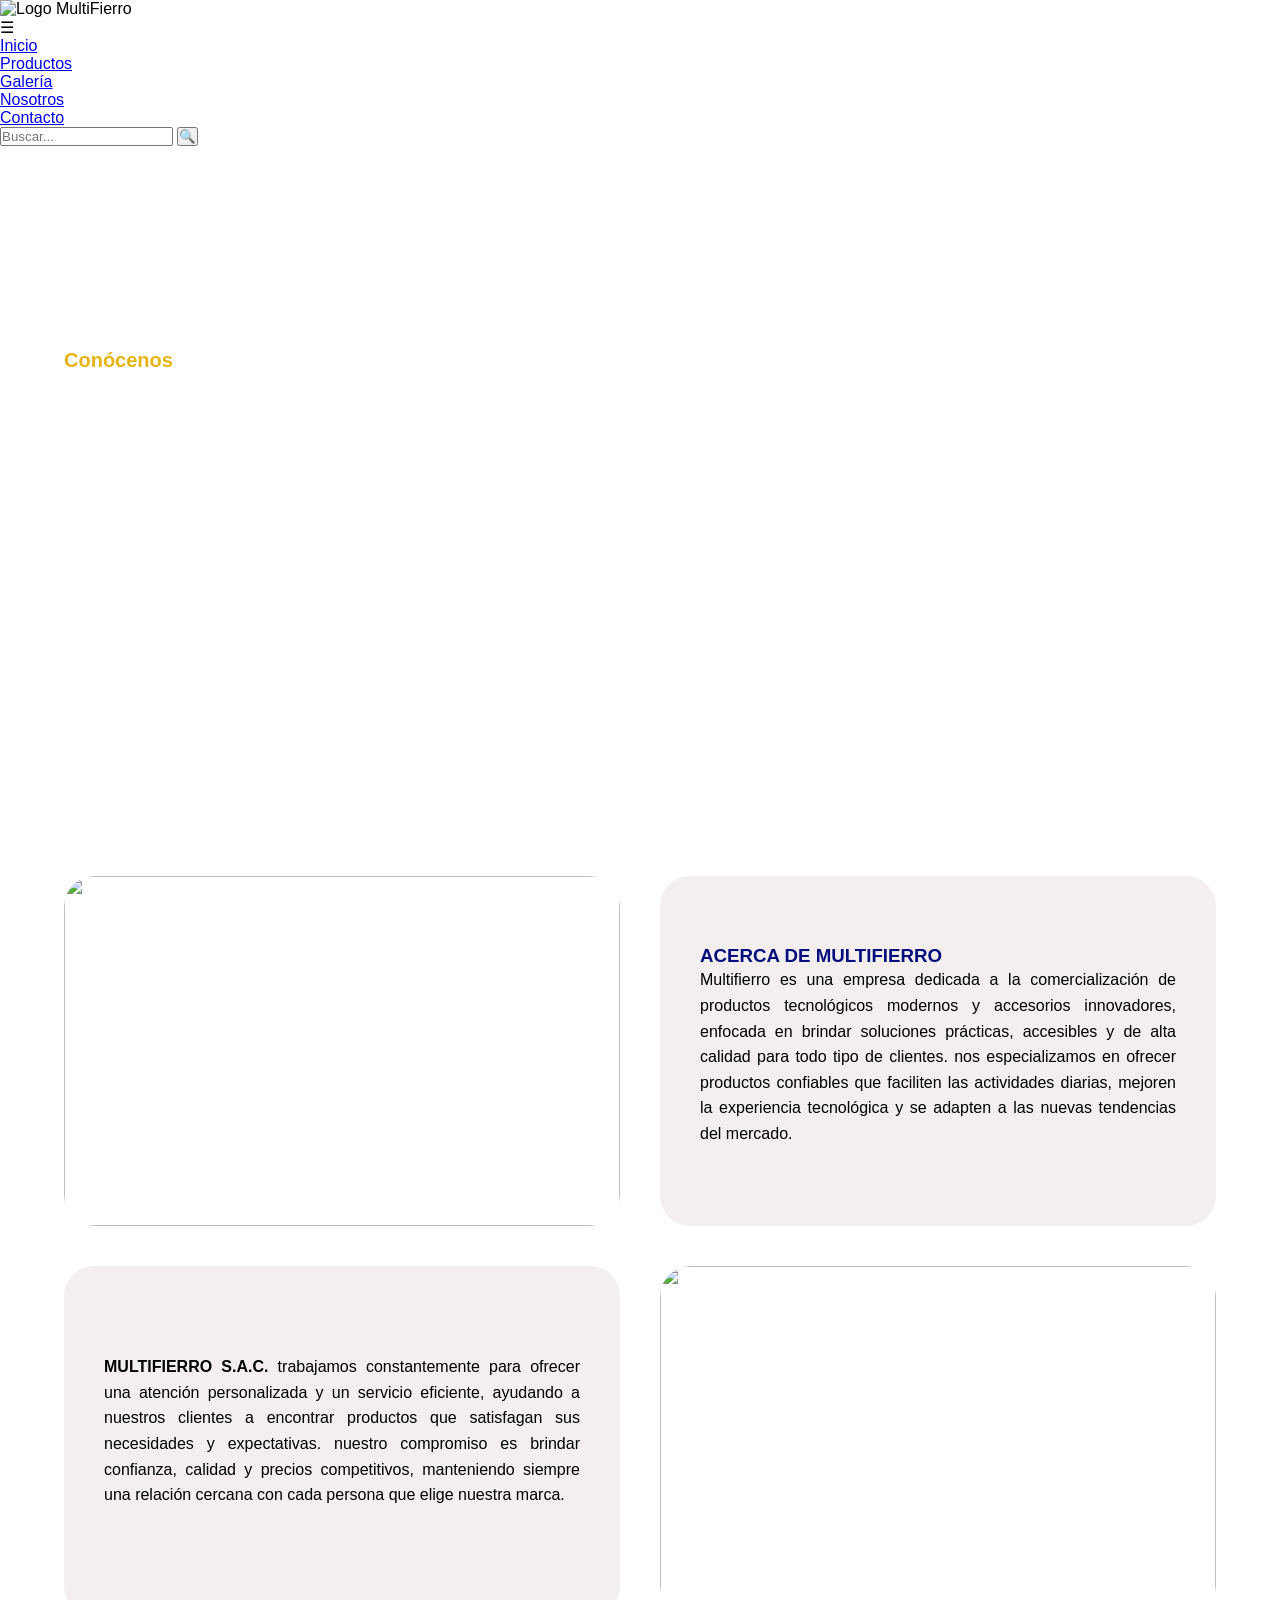
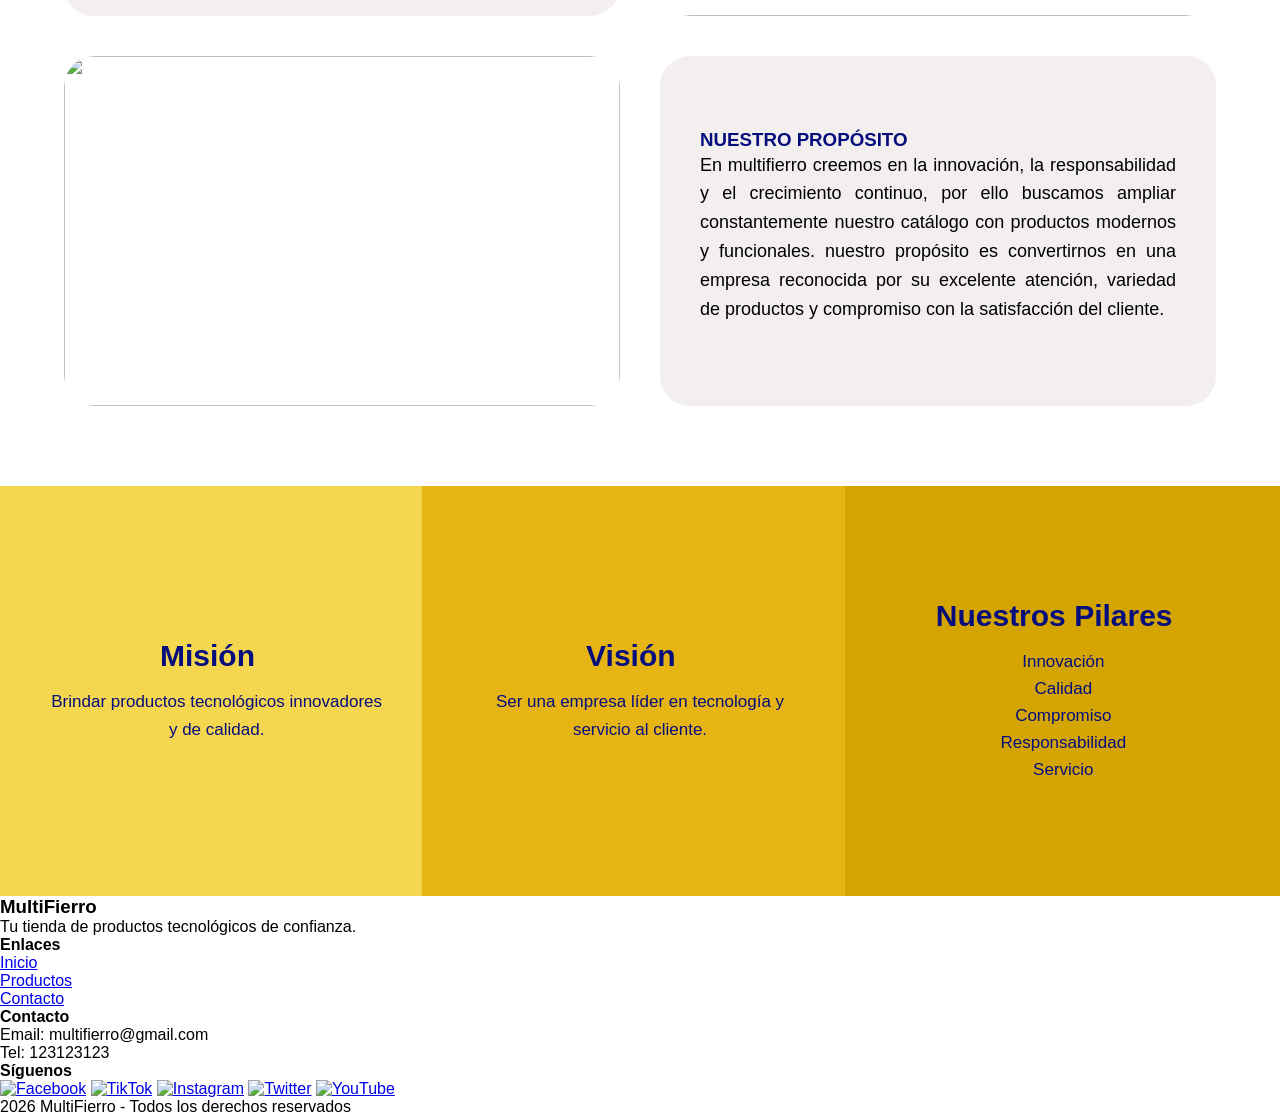
==== pages/nosotros.html @ 55ef5ea8 "actualizacion del proyecto" ====
<!DOCTYPE html>
<html lang="es">
<head>
  <meta charset="UTF-8">
  <meta name="viewport" content="width=device-width, initial-scale=1.0">

  <title>Nosotros | MULTIFIERRO</title>

  <link href="https://fonts.googleapis.com/css2?family=Poppins:wght@300;400;600;800&display=swap" rel="stylesheet">

  <link rel="stylesheet" href="../css/styles.css">
  <link rel="stylesheet" href="../css/nosotros.css">

  <link rel="icon" href="../img/logo_M.svg" type="image/x-icon">
</head>

<body class="pagina-nosotros">
 

  <header>

    <nav class="navbar">

      <div class="nav-container">

        <div class="logo">
          <img src="../img/logo_blanco.png" alt="Logo MultiFierro">
        </div>

        <div class="menu-toggle" id="menu-toggle">
          ☰
        </div>

        <ul class="nav-links" id="nav-links">

          <li><a href="../index.html">Inicio</a></li>
          <li><a href="./productos.html">Productos</a></li>
          <li><a href="./galeria.html">Galería</a></li>
          <li><a href="./nosotros.html">Nosotros</a></li>
          <li><a href="./contacto.html">Contacto</a></li>

        </ul>

        <div class="nav-extra">

          <input type="text" placeholder="Buscar...">
          <button>🔍</button>

        </div>

      </div>

    </nav>

  </header>

  <section class="portada-nosotros">

  

  <div class="texto-portada">

    <span class="subtitulo">Conócenos</span>

    <h1 class="titulo">QUIÉNES SOMOS</h1>

    <p class="descripcion-portada">
      MULTIFIERRO es una empresa dedicada a la comercialización de productos tecnológicos modernos y accesorios innovadores. Nos enfocamos en brindar soluciones prácticas, accesibles y de alta calidad para todo tipo de clientes.
    </p>

  </div>

</section>

<section class="galeria-grid">

  <div class="card">

  <img src="../img/nosotros1.png">

</div>

  <div class="card card-color">

    <h3>ACERCA DE MULTIFIERRO</h3>

    <p>
      MULTIFIERRO es una empresa dedicada a la 
      comercialización de productos tecnológicos modernos
       y accesorios innovadores, enfocada en brindar soluciones
        prácticas, accesibles y de alta calidad para todo tipo
         de clientes. Nos especializamos en ofrecer productos confiables
          que faciliten las actividades diarias, mejoren la experiencia
           tecnológica 
      y se adapten a las nuevas tendencias del mercado.
    </p>

  </div>

  <div class="card card-color">

    <p>
      <strong>MULTIFIERRO S.A.C.</strong>
      Trabajamos constantemente para ofrecer una atención personalizada y un servicio eficiente, ayudando a nuestros clientes a encontrar productos que satisfagan sus necesidades y expectativas. Nuestro compromiso es brindar confianza, calidad y precios competitivos, manteniendo siempre una relación cercana con cada persona que elige nuestra marca.
    </p>

    <p>
      
    </p>

  </div>

  <div class="card">

  <img src="../img/nosotros4.png">

</div>

  <div class="card">

  <img src="../img/nosotros2.png">

</div>

  <div class="card card-color fila3">

    <h3>NUESTRO PROPÓSITO</h3>

    <p>
      En MULTIFIERRO creemos en la innovación,
       la responsabilidad y el crecimiento continuo, 
       por ello buscamos ampliar constantemente nuestro
        catálogo con productos modernos y funcionales. Nuestro 
        propósito es convertirnos en una empresa reconocida por 
        su excelente atención, variedad de productos y compromiso 
        con la satisfacción del cliente.
    </p>

  </div>

</section>




  <section class="mision-vision-pilares">

    <div class="contenedor-seccion">

      <div class="bloque mvp">

       
          <h3>Misión</h3>

          <p>
            Brindar productos tecnológicos innovadores y de calidad.
          </p>


      </div>


      <div class="bloque mvp">

        <div class="icono">
        
        </div>

        <div class="contenido">

          <h3>Visión</h3>

          <p>
            Ser una empresa líder en tecnología y servicio al cliente.
          </p>

        </div>

      </div>


      <div class="bloque mvp">

        <div class="icono">
         
        </div>

        <div class="contenido">

          <h3>Nuestros Pilares</h3>

          <ul>
            <li>Innovación</li>
            <li>Calidad</li>
            <li>Compromiso</li>
            <li>Responsabilidad</li>
            <li>Servicio</li>
          </ul>

        </div>

      </div>

    </div>

  </section>


  

<footer class="footer">
  <div class="footer-container">

    <div class="footer-section">
      <h3>MultiFierro</h3>
      <p>Tu tienda de productos tecnológicos de confianza.</p>
    </div>

    <div class="footer-section">
      <h4>Enlaces</h4>
      <ul>
        <li><a href="../index.html">Inicio</a></li>
        <li><a href="./productos.html">Productos</a></li>
        <li><a href="./contacto.html">Contacto</a></li>
      </ul>
    </div>

    <div class="footer-section">
      <h4>Contacto</h4>
      <p>Email: multifierro@gmail.com</p>
      <p>Tel: 123123123</p>
    </div>

    <div class="footer-section">
      <h4>Síguenos</h4>
      <div class="social">
        <a href="#"><img src="../img/svg/facebook.svg" alt="Facebook"></a>
        <a href="#"><img src="../img/svg/icons8-tik-tok.svg" alt="TikTok"></a>
        <a href="#"><img src="../img/svg/instagram.svg" alt="Instagram"></a>
        <a href="#"><img src="../img/svg/twitter.svg" alt="Twitter"></a>
        <a href="#"><img src="../img/svg/youtube-play.svg" alt="YouTube"></a>
      </div>
    </div>

  </div>

  <div class="footer-bottom">
    <p>2026 MultiFierro - Todos los derechos reservados</p>
  </div>
</footer>

<script src="../js/js.js"></script>

</body>
</html>
---- css/nosotros.css ----
*{
  margin: 0;
  padding: 0;
  box-sizing: border-box;
}

html, body{
  overflow-x: hidden;
}

.pagina-nosotros .portada-nosotros{
  position: relative;
  width: 100%;
  min-height: 650px;
  display: flex;
  align-items: center;
  justify-content: flex-start;
  overflow: hidden;
  background-size: cover;
  background-position: center;
  background-repeat: no-repeat;
  animation: cambiarFondo 5s infinite;
  padding: 20px;
}

.pagina-nosotros .texto-portada{
  position: absolute;
  top: 50%;
  left: 5%;
  transform: translateY(-50%);
  z-index: 2;
  color: white;
  width: 90%;
  max-width: 600px;
}

@keyframes cambiarFondo{

  0%{
    background-image: url("../img/nosotros1.png");
  }

  33%{
    background-image: url("../img/nosotros2.png");
  }

  66%{
    background-image: url("../img/nosotros3.png");
  }

  100%{
    background-image: url("../img/nosotros1.png");
  }
}

body {
  font-family: 'Montserrat', sans-serif;
}



.pagina-nosotros .portada-nosotros {
  padding-left: 20px;   
}
.pagina-nosotros .subtitulo {
  font-size: 20px;
  font-weight: bold;
  color: #e6b514;
}
.pagina-nosotros .titulo {
  font-size: 50px;
  margin: 10px 0;
  letter-spacing: 2px;
  font-weight: 800; 
}

.pagina-nosotros .descripcion-portada {
  text-transform: uppercase;
  font-size: 18px;
  font-weight: bold;
  line-height: 1.6;
}

.pagina-nosotros .descripcion-secundaria {
  text-transform: lowercase;
  font-size: 20px;
  line-height: 1.6;
  margin-top: 10px;
}


.pagina-nosotros .empresa {
  font-weight: bold;
}


.pagina-nosotros .galeria-grid .card.card-color p {
  color: #000000;           
  text-align: justify;
  line-height: 1.6;
  font-size: 16px;
  text-transform: lowercase; 
  margin-bottom: 10px;
}

.pagina-nosotros .galeria-grid .card.card-color p::first-letter {
  text-transform: uppercase;
}

.pagina-nosotros .galeria-grid .card.card-color p strong {
  font-weight: 900 !important;          
  text-transform: uppercase !important;  
  color: #000000 !important;             
}


.pagina-nosotros .galeria-grid .card.card-color:last-of-type p {
  color: #000000;       
  text-align: justify;
  line-height: 1.6;
  font-size: 18px;
}

.mision-vision-pilares{
  background: linear-gradient(
    to right,
    #f5d74f 0%,
    #f5d74f 33%,
    #e6b514 33%,
    #e6b514 66%,
    #d4a500 66%,
    #d4a500 100%
  );

  padding: 30px 20px;
  text-align: center;

}

.mision-vision-pilares .contenedor-seccion{
  display: grid;
  grid-template-columns: repeat(3,1fr);
  gap: 30px;
}

.mision-vision-pilares .bloque{
  display: flex;
  flex-direction: column;
  justify-content: center;
  align-items: center;
  text-align: center;
  min-height: 350px;
  padding: 40px 30px;
  transition: 0.4s;
}

.mision-vision-pilares .bloque:hover{
  transform: translateY(-10px);
}

.mision-vision-pilares .bloque img{
  width: 100px;
  height: 100px;
  object-fit: contain;
  margin-bottom: 20px;
  transition: 0.4s;
}

.mision-vision-pilares .bloque:hover img{
  transform: rotate(5deg) scale(1.05);
}

.mision-vision-pilares .bloque h3{
  font-size: 30px;
  color: #060e7e;
  margin-bottom: 15px;
  position: relative;
}

.mision-vision-pilares .bloque h3::after{
  content: "/";
  margin-left: 10px;
  opacity: 0;
  transition: 0.4s;
}

.mision-vision-pilares .bloque:hover h3::after{
  opacity: 1;
}

.mision-vision-pilares .bloque p,
.mision-vision-pilares .bloque ul{
  color: #060e7e;
  line-height: 1.6;
  font-size: 17px;
  text-align: center;
}

.mision-vision-pilares .bloque ul{
  list-style: none;
  padding: 0;
}


.pagina-nosotros .galeria-grid{
  display: grid;
  grid-template-columns: repeat(2, 1fr);
  gap: 40px;
  width: 90%;
  margin: 80px auto;
}
.pagina-nosotros .galeria-grid .card{
  height: 350px;
  overflow: hidden;
  border-radius: 30px;
}
.pagina-nosotros .galeria-grid .card img{
  width: 100%;
  height: 100%;
  object-fit: cover;
  display: block;
  border-radius: 30px;
}


.pagina-nosotros .card-color{
  background: #f3efef;
  color: #060e7e;
  padding: 40px;
  border-radius: 30px;
  display: flex;
  flex-direction: column;
  justify-content: center;
}


@media (max-width: 768px) {

  html, body{
    overflow-x: hidden;
  }

  img{
    max-width: 100%;
    height: auto;
    display: block;
  }

  .pagina-nosotros .portada-nosotros{
    min-height: 420px;
    padding: 20px;
  }

  .pagina-nosotros .texto-portada{
    position: relative;
    top: auto;
    left: auto;
    transform: none;
    text-align: center;
    width: 100%;
  }

  .pagina-nosotros .titulo{
    font-size: 28px;
  }

  .pagina-nosotros .subtitulo{
    font-size: 16px;
  }

  .pagina-nosotros .descripcion-portada{
    font-size: 14px;
  }

  .pagina-nosotros .galeria-grid{
    grid-template-columns: 1fr;
    gap: 20px;
  }

  .pagina-nosotros .galeria-grid .card{
    height: auto;
  }

  .pagina-nosotros .galeria-grid .card img{
    height: 220px;
  }

  .mision-vision-pilares .contenedor-seccion{
    grid-template-columns: 1fr;
  }

  .mision-vision-pilares .bloque{
    padding: 30px 15px;
    min-height: auto;
  }

  .mision-vision-pilares .bloque h3{
    font-size: 24px;
  }

  .mision-vision-pilares .bloque p,
  .mision-vision-pilares .bloque ul{
    font-size: 15px;
  }

  .footer-container{
    flex-direction: column;
    gap: 20px;
  }
}
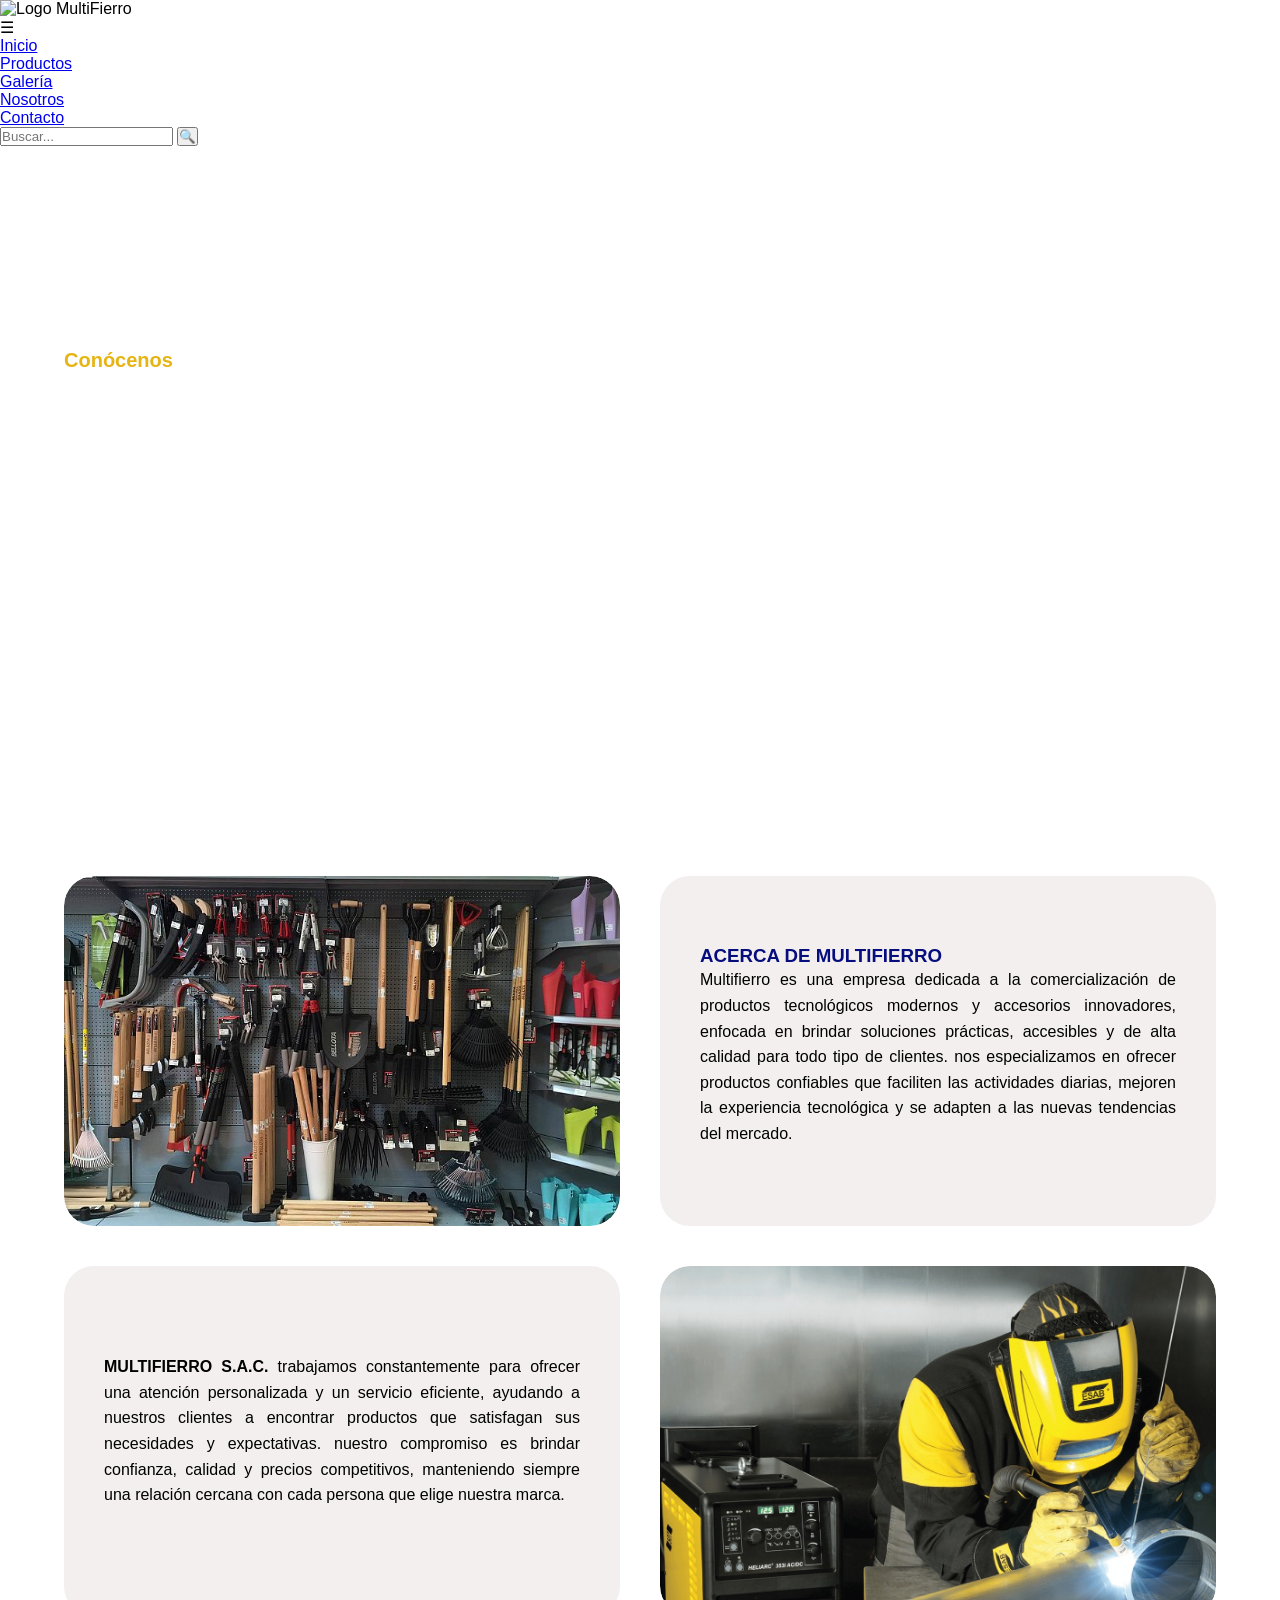
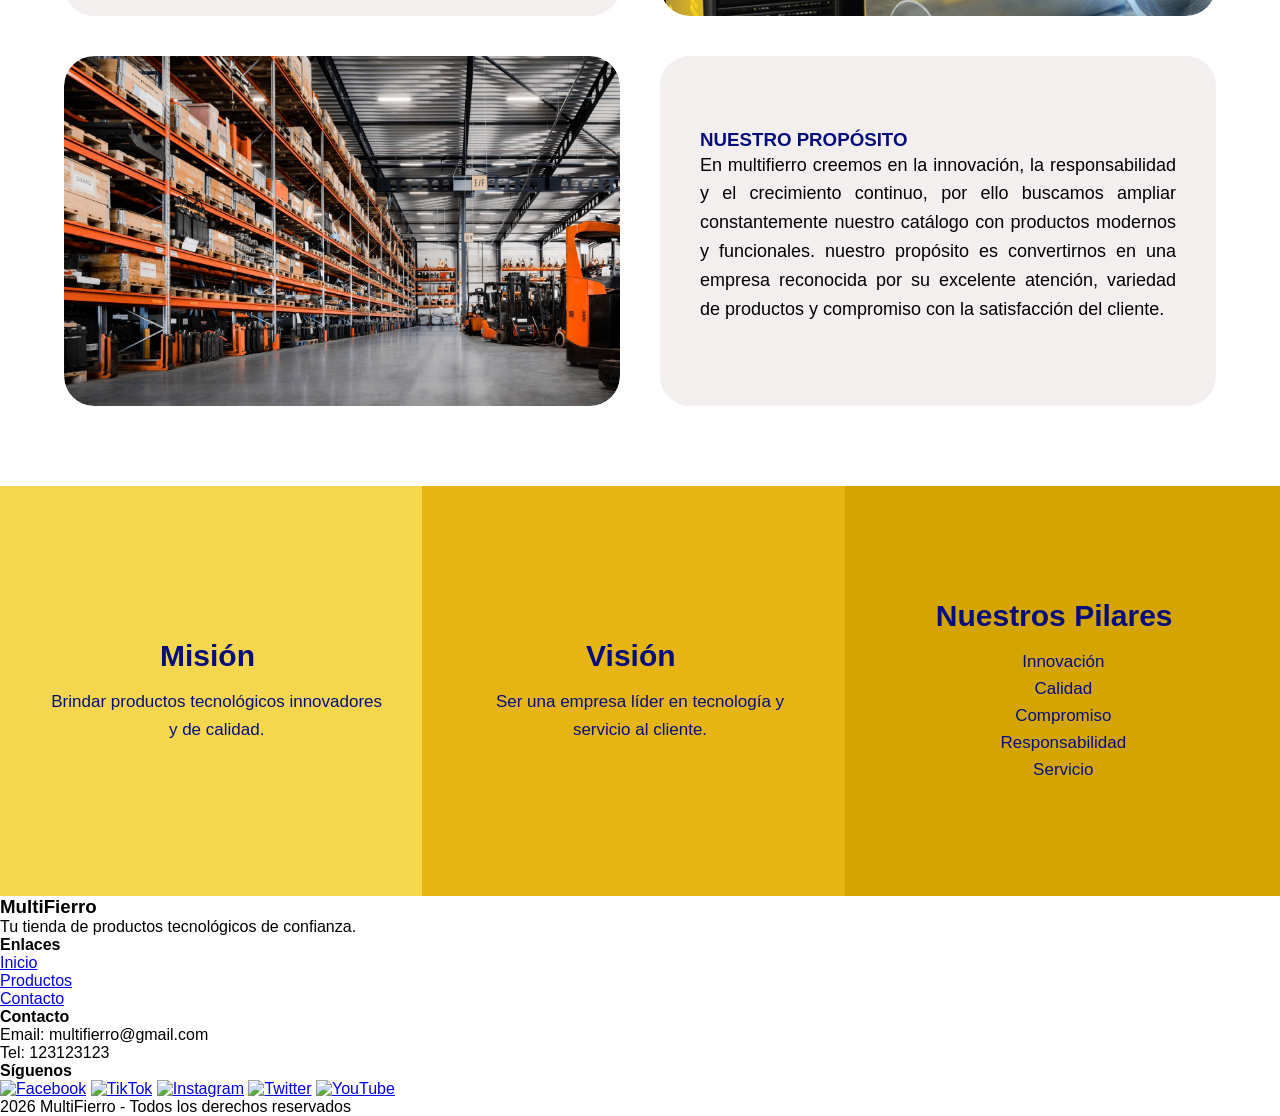
==== commit 7bd837a7: "nosotros" ====
--- a/pages/nosotros.html
+++ b/pages/nosotros.html
@@ -1,255 +1,255 @@
-<!DOCTYPE html>
-<html lang="es">
-<head>
-  <meta charset="UTF-8">
-  <meta name="viewport" content="width=device-width, initial-scale=1.0">
-
-  <title>Nosotros | MULTIFIERRO</title>
-
-  <link href="https://fonts.googleapis.com/css2?family=Poppins:wght@300;400;600;800&display=swap" rel="stylesheet">
-
-  <link rel="stylesheet" href="../css/styles.css">
-  <link rel="stylesheet" href="../css/nosotros.css">
-
-  <link rel="icon" href="../img/logo_M.svg" type="image/x-icon">
-</head>
-
-<body class="pagina-nosotros">
- 
-
-  <header>
-
-    <nav class="navbar">
-
-      <div class="nav-container">
-
-        <div class="logo">
-          <img src="../img/logo_blanco.png" alt="Logo MultiFierro">
-        </div>
-
-        <div class="menu-toggle" id="menu-toggle">
-          ☰
-        </div>
-
-        <ul class="nav-links" id="nav-links">
-
-          <li><a href="../index.html">Inicio</a></li>
-          <li><a href="./productos.html">Productos</a></li>
-          <li><a href="./galeria.html">Galería</a></li>
-          <li><a href="./nosotros.html">Nosotros</a></li>
-          <li><a href="./contacto.html">Contacto</a></li>
-
-        </ul>
-
-        <div class="nav-extra">
-
-          <input type="text" placeholder="Buscar...">
-          <button>🔍</button>
-
-        </div>
-
-      </div>
-
-    </nav>
-
-  </header>
-
-  <section class="portada-nosotros">
-
-  
-
-  <div class="texto-portada">
-
-    <span class="subtitulo">Conócenos</span>
-
-    <h1 class="titulo">QUIÉNES SOMOS</h1>
-
-    <p class="descripcion-portada">
-      MULTIFIERRO es una empresa dedicada a la comercialización de productos tecnológicos modernos y accesorios innovadores. Nos enfocamos en brindar soluciones prácticas, accesibles y de alta calidad para todo tipo de clientes.
-    </p>
-
-  </div>
-
-</section>
-
-<section class="galeria-grid">
-
-  <div class="card">
-
-  <img src="../img/nosotros1.png">
-
-</div>
-
-  <div class="card card-color">
-
-    <h3>ACERCA DE MULTIFIERRO</h3>
-
-    <p>
-      MULTIFIERRO es una empresa dedicada a la 
-      comercialización de productos tecnológicos modernos
-       y accesorios innovadores, enfocada en brindar soluciones
-        prácticas, accesibles y de alta calidad para todo tipo
-         de clientes. Nos especializamos en ofrecer productos confiables
-          que faciliten las actividades diarias, mejoren la experiencia
-           tecnológica 
-      y se adapten a las nuevas tendencias del mercado.
-    </p>
-
-  </div>
-
-  <div class="card card-color">
-
-    <p>
-      <strong>MULTIFIERRO S.A.C.</strong>
-      Trabajamos constantemente para ofrecer una atención personalizada y un servicio eficiente, ayudando a nuestros clientes a encontrar productos que satisfagan sus necesidades y expectativas. Nuestro compromiso es brindar confianza, calidad y precios competitivos, manteniendo siempre una relación cercana con cada persona que elige nuestra marca.
-    </p>
-
-    <p>
-      
-    </p>
-
-  </div>
-
-  <div class="card">
-
-  <img src="../img/nosotros4.png">
-
-</div>
-
-  <div class="card">
-
-  <img src="../img/nosotros2.png">
-
-</div>
-
-  <div class="card card-color fila3">
-
-    <h3>NUESTRO PROPÓSITO</h3>
-
-    <p>
-      En MULTIFIERRO creemos en la innovación,
-       la responsabilidad y el crecimiento continuo, 
-       por ello buscamos ampliar constantemente nuestro
-        catálogo con productos modernos y funcionales. Nuestro 
-        propósito es convertirnos en una empresa reconocida por 
-        su excelente atención, variedad de productos y compromiso 
-        con la satisfacción del cliente.
-    </p>
-
-  </div>
-
-</section>
-
-
-
-
-  <section class="mision-vision-pilares">
-
-    <div class="contenedor-seccion">
-
-      <div class="bloque mvp">
-
-       
-          <h3>Misión</h3>
-
-          <p>
-            Brindar productos tecnológicos innovadores y de calidad.
-          </p>
-
-
-      </div>
-
-
-      <div class="bloque mvp">
-
-        <div class="icono">
-        
-        </div>
-
-        <div class="contenido">
-
-          <h3>Visión</h3>
-
-          <p>
-            Ser una empresa líder en tecnología y servicio al cliente.
-          </p>
-
-        </div>
-
-      </div>
-
-
-      <div class="bloque mvp">
-
-        <div class="icono">
-         
-        </div>
-
-        <div class="contenido">
-
-          <h3>Nuestros Pilares</h3>
-
-          <ul>
-            <li>Innovación</li>
-            <li>Calidad</li>
-            <li>Compromiso</li>
-            <li>Responsabilidad</li>
-            <li>Servicio</li>
-          </ul>
-
-        </div>
-
-      </div>
-
-    </div>
-
-  </section>
-
-
-  
-
-<footer class="footer">
-  <div class="footer-container">
-
-    <div class="footer-section">
-      <h3>MultiFierro</h3>
-      <p>Tu tienda de productos tecnológicos de confianza.</p>
-    </div>
-
-    <div class="footer-section">
-      <h4>Enlaces</h4>
-      <ul>
-        <li><a href="../index.html">Inicio</a></li>
-        <li><a href="./productos.html">Productos</a></li>
-        <li><a href="./contacto.html">Contacto</a></li>
-      </ul>
-    </div>
-
-    <div class="footer-section">
-      <h4>Contacto</h4>
-      <p>Email: multifierro@gmail.com</p>
-      <p>Tel: 123123123</p>
-    </div>
-
-    <div class="footer-section">
-      <h4>Síguenos</h4>
-      <div class="social">
-        <a href="#"><img src="../img/svg/facebook.svg" alt="Facebook"></a>
-        <a href="#"><img src="../img/svg/icons8-tik-tok.svg" alt="TikTok"></a>
-        <a href="#"><img src="../img/svg/instagram.svg" alt="Instagram"></a>
-        <a href="#"><img src="../img/svg/twitter.svg" alt="Twitter"></a>
-        <a href="#"><img src="../img/svg/youtube-play.svg" alt="YouTube"></a>
-      </div>
-    </div>
-
-  </div>
-
-  <div class="footer-bottom">
-    <p>2026 MultiFierro - Todos los derechos reservados</p>
-  </div>
-</footer>
-
-<script src="../js/js.js"></script>
-
-</body>
+<!DOCTYPE html>
+<html lang="es">
+<head>
+  <meta charset="UTF-8">
+  <meta name="viewport" content="width=device-width, initial-scale=1.0">
+
+  <title>Nosotros | MULTIFIERRO</title>
+
+  <link href="https://fonts.googleapis.com/css2?family=Poppins:wght@300;400;600;800&display=swap" rel="stylesheet">
+
+  <link rel="stylesheet" href="../css/styles.css">
+  <link rel="stylesheet" href="../css/nosotros.css">
+
+  <link rel="icon" href="../img/logo_M.svg" type="image/x-icon">
+</head>
+
+<body class="pagina-nosotros">
+ 
+
+  <header>
+
+    <nav class="navbar">
+
+      <div class="nav-container">
+
+        <div class="logo">
+          <img src="../img/logo_blanco.png" alt="Logo MultiFierro">
+        </div>
+
+        <div class="menu-toggle" id="menu-toggle">
+          ☰
+        </div>
+
+        <ul class="nav-links" id="nav-links">
+
+          <li><a href="../index.html">Inicio</a></li>
+          <li><a href="./productos.html">Productos</a></li>
+          <li><a href="./galeria.html">Galería</a></li>
+          <li><a href="./nosotros.html">Nosotros</a></li>
+          <li><a href="./contacto.html">Contacto</a></li>
+
+        </ul>
+
+        <div class="nav-extra">
+
+          <input type="text" placeholder="Buscar...">
+          <button>🔍</button>
+
+        </div>
+
+      </div>
+
+    </nav>
+
+  </header>
+
+  <section class="portada-nosotros">
+
+  
+
+  <div class="texto-portada">
+
+    <span class="subtitulo">Conócenos</span>
+
+    <h1 class="titulo">QUIÉNES SOMOS</h1>
+
+    <p class="descripcion-portada">
+      MULTIFIERRO es una empresa dedicada a la comercialización de productos tecnológicos modernos y accesorios innovadores. Nos enfocamos en brindar soluciones prácticas, accesibles y de alta calidad para todo tipo de clientes.
+    </p>
+
+  </div>
+
+</section>
+
+<section class="galeria-grid">
+
+  <div class="card">
+
+  <img src="../img/nosotros1.png">
+
+</div>
+
+  <div class="card card-color">
+
+    <h3>ACERCA DE MULTIFIERRO</h3>
+
+    <p>
+      MULTIFIERRO es una empresa dedicada a la 
+      comercialización de productos tecnológicos modernos
+       y accesorios innovadores, enfocada en brindar soluciones
+        prácticas, accesibles y de alta calidad para todo tipo
+         de clientes. Nos especializamos en ofrecer productos confiables
+          que faciliten las actividades diarias, mejoren la experiencia
+           tecnológica 
+      y se adapten a las nuevas tendencias del mercado.
+    </p>
+
+  </div>
+
+  <div class="card card-color">
+
+    <p>
+      <strong>MULTIFIERRO S.A.C.</strong>
+      Trabajamos constantemente para ofrecer una atención personalizada y un servicio eficiente, ayudando a nuestros clientes a encontrar productos que satisfagan sus necesidades y expectativas. Nuestro compromiso es brindar confianza, calidad y precios competitivos, manteniendo siempre una relación cercana con cada persona que elige nuestra marca.
+    </p>
+
+    <p>
+      
+    </p>
+
+  </div>
+
+  <div class="card">
+
+  <img src="../img/nosotros4.png">
+
+</div>
+
+  <div class="card">
+
+  <img src="../img/nosotros2.png">
+
+</div>
+
+  <div class="card card-color fila3">
+
+    <h3>NUESTRO PROPÓSITO</h3>
+
+    <p>
+      En MULTIFIERRO creemos en la innovación,
+       la responsabilidad y el crecimiento continuo, 
+       por ello buscamos ampliar constantemente nuestro
+        catálogo con productos modernos y funcionales. Nuestro 
+        propósito es convertirnos en una empresa reconocida por 
+        su excelente atención, variedad de productos y compromiso 
+        con la satisfacción del cliente.
+    </p>
+
+  </div>
+
+</section>
+
+
+
+
+  <section class="mision-vision-pilares">
+
+    <div class="contenedor-seccion">
+
+      <div class="bloque mvp">
+
+       
+          <h3>Misión</h3>
+
+          <p>
+            Brindar productos tecnológicos innovadores y de calidad.
+          </p>
+
+
+      </div>
+
+
+      <div class="bloque mvp">
+
+        <div class="icono">
+        
+        </div>
+
+        <div class="contenido">
+
+          <h3>Visión</h3>
+
+          <p>
+            Ser una empresa líder en tecnología y servicio al cliente.
+          </p>
+
+        </div>
+
+      </div>
+
+
+      <div class="bloque mvp">
+
+        <div class="icono">
+         
+        </div>
+
+        <div class="contenido">
+
+          <h3>Nuestros Pilares</h3>
+
+          <ul>
+            <li>Innovación</li>
+            <li>Calidad</li>
+            <li>Compromiso</li>
+            <li>Responsabilidad</li>
+            <li>Servicio</li>
+          </ul>
+
+        </div>
+
+      </div>
+
+    </div>
+
+  </section>
+
+
+  
+
+<footer class="footer">
+  <div class="footer-container">
+
+    <div class="footer-section">
+      <h3>MultiFierro</h3>
+      <p>Tu tienda de productos tecnológicos de confianza.</p>
+    </div>
+
+    <div class="footer-section">
+      <h4>Enlaces</h4>
+      <ul>
+        <li><a href="../index.html">Inicio</a></li>
+        <li><a href="./productos.html">Productos</a></li>
+        <li><a href="./contacto.html">Contacto</a></li>
+      </ul>
+    </div>
+
+    <div class="footer-section">
+      <h4>Contacto</h4>
+      <p>Email: multifierro@gmail.com</p>
+      <p>Tel: 123123123</p>
+    </div>
+
+    <div class="footer-section">
+      <h4>Síguenos</h4>
+      <div class="social">
+        <a href="#"><img src="../img/svg/facebook.svg" alt="Facebook"></a>
+        <a href="#"><img src="../img/svg/icons8-tik-tok.svg" alt="TikTok"></a>
+        <a href="#"><img src="../img/svg/instagram.svg" alt="Instagram"></a>
+        <a href="#"><img src="../img/svg/twitter.svg" alt="Twitter"></a>
+        <a href="#"><img src="../img/svg/youtube-play.svg" alt="YouTube"></a>
+      </div>
+    </div>
+
+  </div>
+
+  <div class="footer-bottom">
+    <p>2026 MultiFierro - Todos los derechos reservados</p>
+  </div>
+</footer>
+
+<script src="../js/js.js"></script>
+
+</body>
 </html>
--- a/css/nosotros.css
+++ b/css/nosotros.css
@@ -1,310 +1,310 @@
-*{
-  margin: 0;
-  padding: 0;
-  box-sizing: border-box;
-}
-
-html, body{
-  overflow-x: hidden;
-}
-
-.pagina-nosotros .portada-nosotros{
-  position: relative;
-  width: 100%;
-  min-height: 650px;
-  display: flex;
-  align-items: center;
-  justify-content: flex-start;
-  overflow: hidden;
-  background-size: cover;
-  background-position: center;
-  background-repeat: no-repeat;
-  animation: cambiarFondo 5s infinite;
-  padding: 20px;
-}
-
-.pagina-nosotros .texto-portada{
-  position: absolute;
-  top: 50%;
-  left: 5%;
-  transform: translateY(-50%);
-  z-index: 2;
-  color: white;
-  width: 90%;
-  max-width: 600px;
-}
-
-@keyframes cambiarFondo{
-
-  0%{
-    background-image: url("../img/nosotros1.png");
-  }
-
-  33%{
-    background-image: url("../img/nosotros2.png");
-  }
-
-  66%{
-    background-image: url("../img/nosotros3.png");
-  }
-
-  100%{
-    background-image: url("../img/nosotros1.png");
-  }
-}
-
-body {
-  font-family: 'Montserrat', sans-serif;
-}
-
-
-
-.pagina-nosotros .portada-nosotros {
-  padding-left: 20px;   
-}
-.pagina-nosotros .subtitulo {
-  font-size: 20px;
-  font-weight: bold;
-  color: #e6b514;
-}
-.pagina-nosotros .titulo {
-  font-size: 50px;
-  margin: 10px 0;
-  letter-spacing: 2px;
-  font-weight: 800; 
-}
-
-.pagina-nosotros .descripcion-portada {
-  text-transform: uppercase;
-  font-size: 18px;
-  font-weight: bold;
-  line-height: 1.6;
-}
-
-.pagina-nosotros .descripcion-secundaria {
-  text-transform: lowercase;
-  font-size: 20px;
-  line-height: 1.6;
-  margin-top: 10px;
-}
-
-
-.pagina-nosotros .empresa {
-  font-weight: bold;
-}
-
-
-.pagina-nosotros .galeria-grid .card.card-color p {
-  color: #000000;           
-  text-align: justify;
-  line-height: 1.6;
-  font-size: 16px;
-  text-transform: lowercase; 
-  margin-bottom: 10px;
-}
-
-.pagina-nosotros .galeria-grid .card.card-color p::first-letter {
-  text-transform: uppercase;
-}
-
-.pagina-nosotros .galeria-grid .card.card-color p strong {
-  font-weight: 900 !important;          
-  text-transform: uppercase !important;  
-  color: #000000 !important;             
-}
-
-
-.pagina-nosotros .galeria-grid .card.card-color:last-of-type p {
-  color: #000000;       
-  text-align: justify;
-  line-height: 1.6;
-  font-size: 18px;
-}
-
-.mision-vision-pilares{
-  background: linear-gradient(
-    to right,
-    #f5d74f 0%,
-    #f5d74f 33%,
-    #e6b514 33%,
-    #e6b514 66%,
-    #d4a500 66%,
-    #d4a500 100%
-  );
-
-  padding: 30px 20px;
-  text-align: center;
-
-}
-
-.mision-vision-pilares .contenedor-seccion{
-  display: grid;
-  grid-template-columns: repeat(3,1fr);
-  gap: 30px;
-}
-
-.mision-vision-pilares .bloque{
-  display: flex;
-  flex-direction: column;
-  justify-content: center;
-  align-items: center;
-  text-align: center;
-  min-height: 350px;
-  padding: 40px 30px;
-  transition: 0.4s;
-}
-
-.mision-vision-pilares .bloque:hover{
-  transform: translateY(-10px);
-}
-
-.mision-vision-pilares .bloque img{
-  width: 100px;
-  height: 100px;
-  object-fit: contain;
-  margin-bottom: 20px;
-  transition: 0.4s;
-}
-
-.mision-vision-pilares .bloque:hover img{
-  transform: rotate(5deg) scale(1.05);
-}
-
-.mision-vision-pilares .bloque h3{
-  font-size: 30px;
-  color: #060e7e;
-  margin-bottom: 15px;
-  position: relative;
-}
-
-.mision-vision-pilares .bloque h3::after{
-  content: "/";
-  margin-left: 10px;
-  opacity: 0;
-  transition: 0.4s;
-}
-
-.mision-vision-pilares .bloque:hover h3::after{
-  opacity: 1;
-}
-
-.mision-vision-pilares .bloque p,
-.mision-vision-pilares .bloque ul{
-  color: #060e7e;
-  line-height: 1.6;
-  font-size: 17px;
-  text-align: center;
-}
-
-.mision-vision-pilares .bloque ul{
-  list-style: none;
-  padding: 0;
-}
-
-
-.pagina-nosotros .galeria-grid{
-  display: grid;
-  grid-template-columns: repeat(2, 1fr);
-  gap: 40px;
-  width: 90%;
-  margin: 80px auto;
-}
-.pagina-nosotros .galeria-grid .card{
-  height: 350px;
-  overflow: hidden;
-  border-radius: 30px;
-}
-.pagina-nosotros .galeria-grid .card img{
-  width: 100%;
-  height: 100%;
-  object-fit: cover;
-  display: block;
-  border-radius: 30px;
-}
-
-
-.pagina-nosotros .card-color{
-  background: #f3efef;
-  color: #060e7e;
-  padding: 40px;
-  border-radius: 30px;
-  display: flex;
-  flex-direction: column;
-  justify-content: center;
-}
-
-
-@media (max-width: 768px) {
-
-  html, body{
-    overflow-x: hidden;
-  }
-
-  img{
-    max-width: 100%;
-    height: auto;
-    display: block;
-  }
-
-  .pagina-nosotros .portada-nosotros{
-    min-height: 420px;
-    padding: 20px;
-  }
-
-  .pagina-nosotros .texto-portada{
-    position: relative;
-    top: auto;
-    left: auto;
-    transform: none;
-    text-align: center;
-    width: 100%;
-  }
-
-  .pagina-nosotros .titulo{
-    font-size: 28px;
-  }
-
-  .pagina-nosotros .subtitulo{
-    font-size: 16px;
-  }
-
-  .pagina-nosotros .descripcion-portada{
-    font-size: 14px;
-  }
-
-  .pagina-nosotros .galeria-grid{
-    grid-template-columns: 1fr;
-    gap: 20px;
-  }
-
-  .pagina-nosotros .galeria-grid .card{
-    height: auto;
-  }
-
-  .pagina-nosotros .galeria-grid .card img{
-    height: 220px;
-  }
-
-  .mision-vision-pilares .contenedor-seccion{
-    grid-template-columns: 1fr;
-  }
-
-  .mision-vision-pilares .bloque{
-    padding: 30px 15px;
-    min-height: auto;
-  }
-
-  .mision-vision-pilares .bloque h3{
-    font-size: 24px;
-  }
-
-  .mision-vision-pilares .bloque p,
-  .mision-vision-pilares .bloque ul{
-    font-size: 15px;
-  }
-
-  .footer-container{
-    flex-direction: column;
-    gap: 20px;
-  }
+*{
+  margin: 0;
+  padding: 0;
+  box-sizing: border-box;
+}
+
+html, body{
+  overflow-x: hidden;
+}
+
+.pagina-nosotros .portada-nosotros{
+  position: relative;
+  width: 100%;
+  min-height: 650px;
+  display: flex;
+  align-items: center;
+  justify-content: flex-start;
+  overflow: hidden;
+  background-size: cover;
+  background-position: center;
+  background-repeat: no-repeat;
+  animation: cambiarFondo 5s infinite;
+  padding: 20px;
+}
+
+.pagina-nosotros .texto-portada{
+  position: absolute;
+  top: 50%;
+  left: 5%;
+  transform: translateY(-50%);
+  z-index: 2;
+  color: white;
+  width: 90%;
+  max-width: 600px;
+}
+
+@keyframes cambiarFondo{
+
+  0%{
+    background-image: url("../img/nosotros1.png");
+  }
+
+  33%{
+    background-image: url("../img/nosotros2.png");
+  }
+
+  66%{
+    background-image: url("../img/nosotros3.png");
+  }
+
+  100%{
+    background-image: url("../img/nosotros1.png");
+  }
+}
+
+body {
+  font-family: 'Montserrat', sans-serif;
+}
+
+
+
+.pagina-nosotros .portada-nosotros {
+  padding-left: 20px;   
+}
+.pagina-nosotros .subtitulo {
+  font-size: 20px;
+  font-weight: bold;
+  color: #e6b514;
+}
+.pagina-nosotros .titulo {
+  font-size: 50px;
+  margin: 10px 0;
+  letter-spacing: 2px;
+  font-weight: 800; 
+}
+
+.pagina-nosotros .descripcion-portada {
+  text-transform: uppercase;
+  font-size: 18px;
+  font-weight: bold;
+  line-height: 1.6;
+}
+
+.pagina-nosotros .descripcion-secundaria {
+  text-transform: lowercase;
+  font-size: 20px;
+  line-height: 1.6;
+  margin-top: 10px;
+}
+
+
+.pagina-nosotros .empresa {
+  font-weight: bold;
+}
+
+
+.pagina-nosotros .galeria-grid .card.card-color p {
+  color: #000000;           
+  text-align: justify;
+  line-height: 1.6;
+  font-size: 16px;
+  text-transform: lowercase; 
+  margin-bottom: 10px;
+}
+
+.pagina-nosotros .galeria-grid .card.card-color p::first-letter {
+  text-transform: uppercase;
+}
+
+.pagina-nosotros .galeria-grid .card.card-color p strong {
+  font-weight: 900 !important;          
+  text-transform: uppercase !important;  
+  color: #000000 !important;             
+}
+
+
+.pagina-nosotros .galeria-grid .card.card-color:last-of-type p {
+  color: #000000;       
+  text-align: justify;
+  line-height: 1.6;
+  font-size: 18px;
+}
+
+.mision-vision-pilares{
+  background: linear-gradient(
+    to right,
+    #f5d74f 0%,
+    #f5d74f 33%,
+    #e6b514 33%,
+    #e6b514 66%,
+    #d4a500 66%,
+    #d4a500 100%
+  );
+
+  padding: 30px 20px;
+  text-align: center;
+
+}
+
+.mision-vision-pilares .contenedor-seccion{
+  display: grid;
+  grid-template-columns: repeat(3,1fr);
+  gap: 30px;
+}
+
+.mision-vision-pilares .bloque{
+  display: flex;
+  flex-direction: column;
+  justify-content: center;
+  align-items: center;
+  text-align: center;
+  min-height: 350px;
+  padding: 40px 30px;
+  transition: 0.4s;
+}
+
+.mision-vision-pilares .bloque:hover{
+  transform: translateY(-10px);
+}
+
+.mision-vision-pilares .bloque img{
+  width: 100px;
+  height: 100px;
+  object-fit: contain;
+  margin-bottom: 20px;
+  transition: 0.4s;
+}
+
+.mision-vision-pilares .bloque:hover img{
+  transform: rotate(5deg) scale(1.05);
+}
+
+.mision-vision-pilares .bloque h3{
+  font-size: 30px;
+  color: #060e7e;
+  margin-bottom: 15px;
+  position: relative;
+}
+
+.mision-vision-pilares .bloque h3::after{
+  content: "/";
+  margin-left: 10px;
+  opacity: 0;
+  transition: 0.4s;
+}
+
+.mision-vision-pilares .bloque:hover h3::after{
+  opacity: 1;
+}
+
+.mision-vision-pilares .bloque p,
+.mision-vision-pilares .bloque ul{
+  color: #060e7e;
+  line-height: 1.6;
+  font-size: 17px;
+  text-align: center;
+}
+
+.mision-vision-pilares .bloque ul{
+  list-style: none;
+  padding: 0;
+}
+
+
+.pagina-nosotros .galeria-grid{
+  display: grid;
+  grid-template-columns: repeat(2, 1fr);
+  gap: 40px;
+  width: 90%;
+  margin: 80px auto;
+}
+.pagina-nosotros .galeria-grid .card{
+  height: 350px;
+  overflow: hidden;
+  border-radius: 30px;
+}
+.pagina-nosotros .galeria-grid .card img{
+  width: 100%;
+  height: 100%;
+  object-fit: cover;
+  display: block;
+  border-radius: 30px;
+}
+
+
+.pagina-nosotros .card-color{
+  background: #f3efef;
+  color: #060e7e;
+  padding: 40px;
+  border-radius: 30px;
+  display: flex;
+  flex-direction: column;
+  justify-content: center;
+}
+
+
+@media (max-width: 768px) {
+
+  html, body{
+    overflow-x: hidden;
+  }
+
+  img{
+    max-width: 100%;
+    height: auto;
+    display: block;
+  }
+
+  .pagina-nosotros .portada-nosotros{
+    min-height: 420px;
+    padding: 20px;
+  }
+
+  .pagina-nosotros .texto-portada{
+    position: relative;
+    top: auto;
+    left: auto;
+    transform: none;
+    text-align: center;
+    width: 100%;
+  }
+
+  .pagina-nosotros .titulo{
+    font-size: 28px;
+  }
+
+  .pagina-nosotros .subtitulo{
+    font-size: 16px;
+  }
+
+  .pagina-nosotros .descripcion-portada{
+    font-size: 14px;
+  }
+
+  .pagina-nosotros .galeria-grid{
+    grid-template-columns: 1fr;
+    gap: 20px;
+  }
+
+  .pagina-nosotros .galeria-grid .card{
+    height: auto;
+  }
+
+  .pagina-nosotros .galeria-grid .card img{
+    height: 220px;
+  }
+
+  .mision-vision-pilares .contenedor-seccion{
+    grid-template-columns: 1fr;
+  }
+
+  .mision-vision-pilares .bloque{
+    padding: 30px 15px;
+    min-height: auto;
+  }
+
+  .mision-vision-pilares .bloque h3{
+    font-size: 24px;
+  }
+
+  .mision-vision-pilares .bloque p,
+  .mision-vision-pilares .bloque ul{
+    font-size: 15px;
+  }
+
+  .footer-container{
+    flex-direction: column;
+    gap: 20px;
+  }
 }
